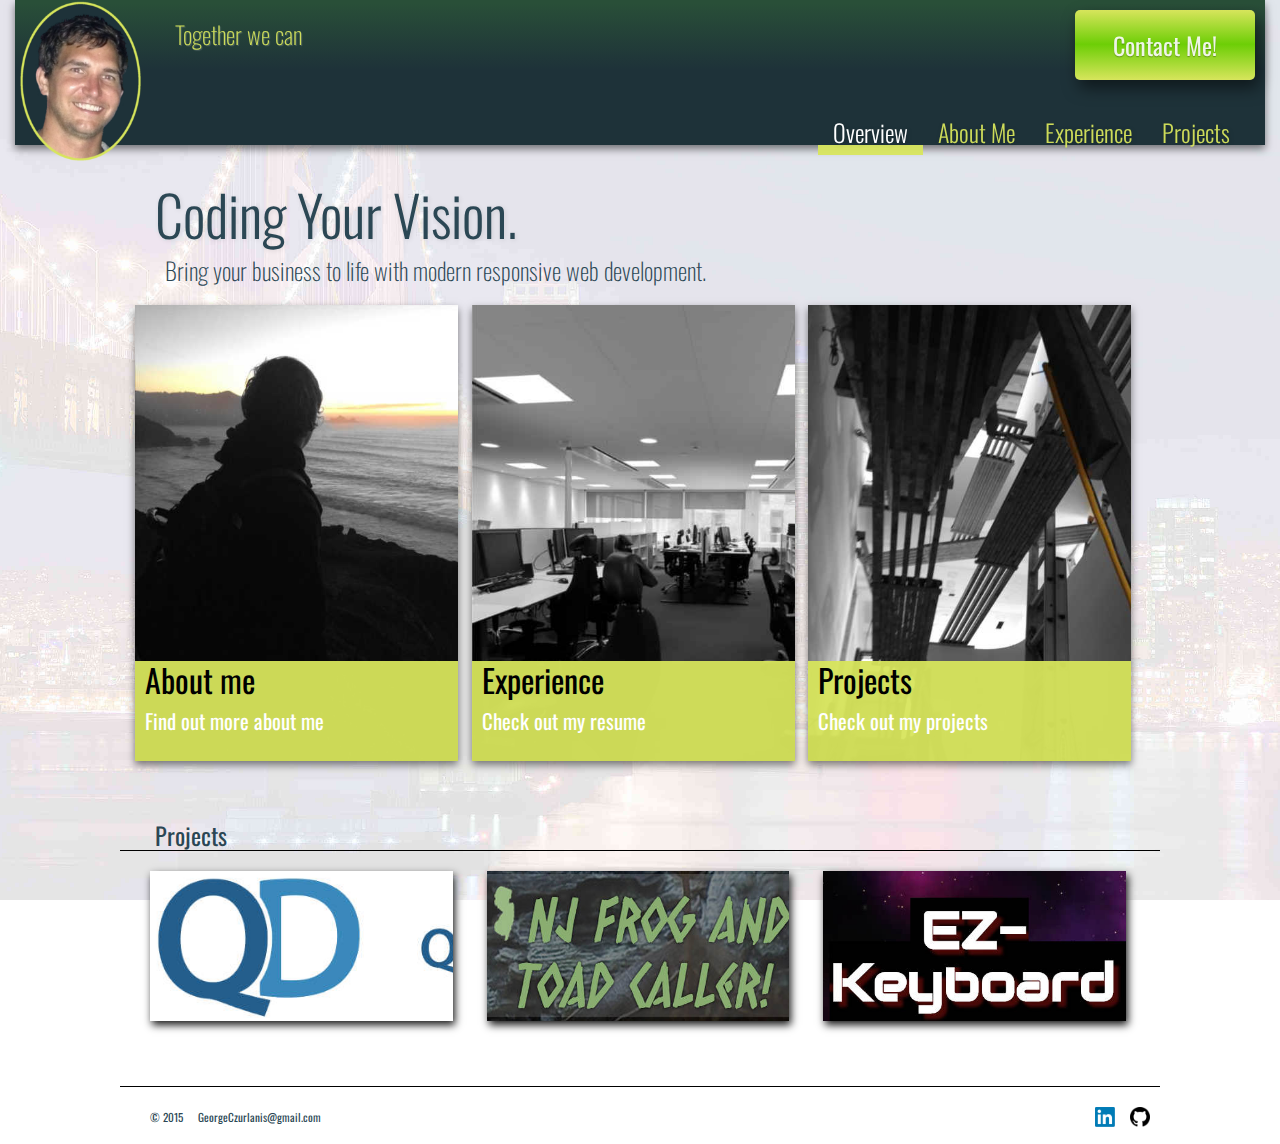
==== index.html @ fc5b63d5 "Added google analytics" ====
<!DOCTYPE html>
<html lang="en">
<head>
	<meta name="viewport" content="width=device-width, initial-scale=1">
	<title></title>
	<link href='http://fonts.googleapis.com/css?family=Oswald:400,300,700' rel='stylesheet' type='text/css'>
	<link rel="stylesheet" type="text/css" href="css/bootstrap.min.css">
	<link rel="stylesheet" type="text/css" href="css/bootstrap-theme.min.css">
	<link rel="stylesheet" type="text/css" href="css/style.css">
</head>

<body class="overviewPage">
<div class="mainWrapper">
	<div class="col-sm-12 navContain">
		<div class= "header">
			<div class="logo"></div>
			<a href="mailto:georgeczurlanis@gmail.com?Subject=Hey%20George%20tell%20me%20more%20about%20yourself">
				<button class="ContactBtnTop">Contact Me!</button>
			</a>
			<div class="navTitle"></div>

			<ul class="nav">
				<li><a href="index.html" class="overviewNav">Overview</a></li>
				<li><a href="about.html"class="aboutNav">About Me</a></li>
				<li><a href="experience.html"class="experienceNav">Experience</a></li>
				<li><a href="projects.html"class="projectsNav">Projects</a></li>

			</ul>
		</div>
	</div>




	<div class="container-fluid mainContent">
		<a href="mailto:georgeczurlanis@gmail.com?Subject=Hey%20George%20tell%20me%20more%20about%20yourself">
			<button class="ContactBtnTopMobil">Contact Me!</button>
		</a>
		<h1 class="title">Coding Your Vision.</h1>
		<h1 class="subTitle">Bring your business to life with modern responsive web development.</h1>
		<div class="row-fluid">
		  <div class="col-xs-12 col-sm-4 aboutBox">
		  	<a href="about.html">
		  		<div class="aboutMe">
		  			<h2>About me</h2>
		  			<h4 class="aboutHide">Who I am</h4>
		  			<p class="aboutHide">My name is George Czurlanis and I&#39m a Front-End web developer with a passion for the web and technology.</p>

		  			<h4 class="aboutHide">What I do</h4>
					<p class="aboutHide">I develop responsive, pixel perfect web pages using HTML5, CSS3, JavaScript, and many other web technologies.</p>

					<h4 class="aboutHide">What interests me</h4>
					<p class="aboutHide">My other passions are the outdoors, surfing, and playing music.		
					</p>
					<h5>Find out more about me</h5>
		  		</div>
		  	</a>
		  </div>

		  <div class="col-xs-12 col-sm-4 experienceBox">
		  	<a href="experience.html">
		  		<div class="experience">
		  			<h2>Experience</h2>
		  			<h4 class="experienceHide">Professional</h4>
		  			<p class="experienceHide">
						Since May of 2015 I have been developing responsive landing pages for OnSight Digital Solutions.  I have previously worked for Extra Perspective, where I created data driven plans of action to optimize the effectiveness of websites.   
						 </p>
						<h4 class="experienceHide">Volunteer</h4>
						<p class="experienceHide">
						Working with members of the NJ Conservation Foundation I designed and developed a responsive frog Identifying app to aid field biologists.  
						</p>
						<h5>Check out my resume</h5>
		  		</div>
		  	</a>
		  </div>

		  <div class="col-xs-12 col-sm-4 projectsBox">
		  	<a href="projects.html">
		  		<div class="projects">
		  			<h2>Projects</h2>
		  			<h4 class="projectsHide">OnSite Digital solutions</h4>
		  			<p class="projectsHide">Developed responsive landing pages for the Quickdraw reporting products.</p>
		  			<h4 class="projectsHide">Nj Frog Sounds</h4>
		  			<p class="projectsHide">Developed, Designed, and launched a frog calling/identifying web-app.</p>
		  			<h4 class="projectsHide">Ez-Keyboard</h4>
		  			<p class="projectsHide">Developed and designed a web app that allows non-musicians to jam with musicians.</p>
		  			<h5>Check out my projects</h5>
		  		</div>
		  	</a>
		  </div>
		</div>
	</div><!--End mainContent-->

	<h1 class="projectsTitle">Projects</h1>
	<div class="col-sm-12 divide"></div>


	<div class="container-fluid siteContent">
		<div class="row-fluid">
			<div class="col-xs-12 col-sm-4">
			  	<a href="http://www.onsightdigitalsolutions.com/quickdraw/" target="_blank">
			  		<div class="site one">
			  			<div class="infoBar">
			  				<h3>OnSite Digital solutions</h3>
							<p>Developed responsive landing pages for the Quickdraw reporting products.</p> 
							<ul>
								<li>- Css3</li>
								<li>- Html5</li>
							</ul>
							<ul>
								<li>- PhotoShop</li>
								<li>- Gimp</li>
							</ul>

			  			</div>
			  		</div>
			  	</a>
		  	</div>

		  	<div class="col-xs-12 col-sm-4">
			  	<a href="#" target="_blank" onclick="window.open('http://www.njfrogsounds.com/','name','width=400,height=600')">
			  		<div class="site two">
			  			<div class="infoBar">
			  				<h3>Nj Frog Sounds</h3>
			  				<p>Developed, Designed, and launched a frog calling/identifying web-app. </p>
			  				<ul>
			  					<li>- Css3</li>
			  					<li>- Html5</li>
			  					<li>- Jquery</li>
			  					<li>- Lodash</li>
			  				</ul>
			  				<ul>
			  					<li>- Javascript</li>
			  					<li>- BootStrap</li>
			  					<li>- Photoshop</li>
			  					<li>- Google Analytics</li>
			  				</ul>
			  				<ul>
			  					<li>- Gimp</li>
			  					<li>- Git</li>
			  				</ul>
			  			</div>
			  		</div>
			  	</a>
		  	</div>

		  	<div class="col-xs-12 col-sm-4">
			  	<a href="http://www.ez-keyboard.com/" target="_blank">
			  		<div class="site three">
			  			<div class="infoBar">
			  				<h3>Ez-Keyboard</h3>
			  				<p>Developed and designed a web app that allows non-musicians to jam with musicians. </p>
			  				<ul>
			  					<li>- Css3</li>
			  					<li>- Html5</li>
			  					<li>- Jquery</li>
			  				</ul>
			  				<ul>
			  					<li>- Javascript</li>
			  					<li>- BootStrap</li>
			  					<li>- Gimp</li>
			  				</ul>
			  				<ul>
			  					<li>- Git</li>	
			  				</ul>
			  			</div>
			  		</div>
			  	</a>
		  	</div>
		</div><!--END row-fluid-->
	</div> <!--END container-fluid siteContent-->

	<div class="col-sm-12 divide"></div>



	<footer>
		<a href="https://github.com/georgecode?tab=repositories" target="_blank">
			<div class="gitHub"></div>
		</a>

		<a href="https://www.linkedin.com/pub/george-czurlanis/50/9a8/390" target="_blank">
			<div class="linkedIn"></div>
		</a>

		<div class="myMail">&copy; 2015 &nbsp; &nbsp; </div>

	</footer>

</div> <!--End mainWrapper-->

<script type="text/javascript" src="js/jquery.min.js"></script>
<script type="text/javascript" src="js/bootstrap.min.js"></script>
<script type="text/javascript" src="js/modernizr.js"></script>
<script type="text/javascript" src="js/typed.js"></script>
<script type="text/javascript" src="js/script2.js"></script>

<script>
  (function(i,s,o,g,r,a,m){i['GoogleAnalyticsObject']=r;i[r]=i[r]||function(){
  (i[r].q=i[r].q||[]).push(arguments)},i[r].l=1*new Date();a=s.createElement(o),
  m=s.getElementsByTagName(o)[0];a.async=1;a.src=g;m.parentNode.insertBefore(a,m)
  })(window,document,'script','//www.google-analytics.com/analytics.js','ga');

  ga('create', 'UA-68448429-1', 'auto');
  ga('send', 'pageview');

</script>

</body>
</html>
---- css/style.css ----
/**
 * Eric Meyer's Reset CSS v2.0 (http://meyerweb.com/eric/tools/css/reset/)
 * http://cssreset.com
 */
html, body, div, span, applet, object, iframe,
h1, h2, h3, h4, h5, h6, p, blockquote, pre,
a, abbr, acronym, address, big, cite, code,
del, dfn, em, img, ins, kbd, q, s, samp,
small, strike, strong, sub, sup, tt, var,
b, u, i, center,
dl, dt, dd, ol, ul, li,
fieldset, form, label, legend,
table, caption, tbody, tfoot, thead, tr, th, td,
article, aside, canvas, details, embed,
figure, figcaption, footer, header, hgroup,
menu, nav, output, ruby, section, summary,
time, mark, audio, video {
	margin: 0;
	padding: 0;
	border: 0;
	font-size: 100%;
	font: inherit;
	vertical-align: baseline;
}
/* HTML5 display-role reset for older browsers */
article, aside, details, figcaption, figure,
footer, header, hgroup, menu, nav, section {
	display: block;
}
body {
	line-height: 1;
}
ol, ul {
	list-style: none;
}
blockquote, q {
	quotes: none;
}
blockquote:before, blockquote:after,
q:before, q:after {
	content: '';
	content: none;
}
table {
	border-collapse: collapse;
	border-spacing: 0;
}

/*---------------End Reset--------------*/





body{
	background: url(../images/bg-SF-city4.jpg) center center fixed;
	background-size: cover;
	color: #2b4754;
	font-family: 'Oswald', sans-serif;
	line-height: 1.2;
}

p{
	font-weight: 200;
}

a{
	color: #2b4754;
}

a:hover{
	color: white;
}
/*-----This get's rid of typed.js cursor-----*/
.typed-cursor{
	display:none;
}
/*-----This get's rid of typed.js cursor-----*/

.nav{
	font-weight: 300;
}

h2{
	font-size: 2em;
	margin-bottom: 10px;
}

.ContactBtnTop, .ContactBtnTopMobil{
	color:rgba(255,255,255,0.90);
	text-shadow: 0px 1px 1px rgba(0,0,0,0.30);	
	border: 0;
	border-radius: 5px;
	box-shadow: 4px 8px 16px rgba(0,0,0,0.50);
	/* Permalink - use to edit and share this gradient: http://colorzilla.com/gradient-editor/#d7e55c+0,6dce06+49,d7e55c+100,7db9e8+100 */
	background: #d7e55c; /* Old browsers */
	background: -moz-linear-gradient(top,  #d7e55c 0%, #6dce06 49%, #d7e55c 100%, #7db9e8 100%); /* FF3.6+ */
	background: -webkit-gradient(linear, left top, left bottom, color-stop(0%,#d7e55c), color-stop(49%,#6dce06), color-stop(100%,#d7e55c), color-stop(100%,#7db9e8)); /* Chrome,Safari4+ */
	background: -webkit-linear-gradient(top,  #d7e55c 0%,#6dce06 49%,#d7e55c 100%,#7db9e8 100%); /* Chrome10+,Safari5.1+ */
	background: -o-linear-gradient(top,  #d7e55c 0%,#6dce06 49%,#d7e55c 100%,#7db9e8 100%); /* Opera 11.10+ */
	background: -ms-linear-gradient(top,  #d7e55c 0%,#6dce06 49%,#d7e55c 100%,#7db9e8 100%); /* IE10+ */
	background: linear-gradient(to bottom,  #d7e55c 0%,#6dce06 49%,#d7e55c 100%,#7db9e8 100%); /* W3C */
	filter: progid:DXImageTransform.Microsoft.gradient( startColorstr='#d7e55c', endColorstr='#7db9e8',GradientType=0 ); /* IE6-9 */
}

.ContactBtnTopMobil{
	width:100%;
	height:90px;
	font-size: 1.8em;
	margin-bottom: 25px;
	margin-top: -15px;
}

.ContactBtnTop{
	font-size: 1.5em;
	display:none;
	width:40%;
	height:70px;
}

.mainWrapper{
	max-width: 1040px;
	margin-right: auto;
	margin-left: auto;
}

.header{
	margin-right: -13px;
    margin-left: -13px;
	position: relative;
	box-shadow: 0px 4px 8px rgba(0,0,0,0.50);
	margin-bottom: 0px;
	/*height: 120px; For smaller header*/
	height: 145px; 
	/* Permalink - use to edit and share this gradient: http://colorzilla.com/gradient-editor/#294f38+2,1e3239+48 */
	background: #294f38; /* Old browsers */
	background: -moz-linear-gradient(top,  #294f38 2%, #1e3239 48%); /* FF3.6+ */
	background: -webkit-gradient(linear, left top, left bottom, color-stop(2%,#294f38), color-stop(48%,#1e3239)); /* Chrome,Safari4+ */
	background: -webkit-linear-gradient(top,  #294f38 2%,#1e3239 48%); /* Chrome10+,Safari5.1+ */
	background: -o-linear-gradient(top,  #294f38 2%,#1e3239 48%); /* Opera 11.10+ */
	background: -ms-linear-gradient(top,  #294f38 2%,#1e3239 48%); /* IE10+ */
	background: linear-gradient(to bottom,  #294f38 2%,#1e3239 48%); /* W3C */
	filter: progid:DXImageTransform.Microsoft.gradient( startColorstr='#294f38', endColorstr='#1e3239',GradientType=0 ); /* IE6-9 */

}

.logo{
	background: url(../images/melogoFinal4.png);
	background-size: cover;
	/*height: 130px;For smaller header*/
	/*width:98px;For smaller header*/
	height: 160px;
	width:121px;
	margin-top:1px;
	margin-left: 5px;
	position: absolute;
}

.navTitle{
	color:rgba(215,229,92,0.95);
	display:none;
	max-width: 300px;
	font-size: 1.5em;
	text-shadow: 1px 1px 1px rgba(255,255,255,0.2);
	font-weight: 200;
	position: relative;
	margin-left: 160px;
	padding-top: 20px;
}

.nav > li > a {
	padding-top: 5px;
}

.nav > li > a:hover{
	/*background-color: rgba(249,226,0,0.6);*/
	background-color: rgba(255,255,255,0.1);
	border-radius: 2px;
}

.nav{
	font-size: 1em;
	float:right;
	position:absolute;
	right: 5px;
	margin-top: 10px;
}

.overviewNav, .aboutNav, .experienceNav, .projectsNav{
	color:rgba(215,229,92,0.95);
	display: inline;
	position: absolute;
	font-size: 0.9em ;
	text-shadow: 1px 1px 5px rgba(0,0,0,0.2);
	line-height: 1;	
}

.aboutPage .aboutNav, 
.overviewPage .overviewNav, 
.experiencePage .experienceNav, 
.projectsPage .projectsNav  {
	font-size: 1em;
	color:white;
	border: solid rgba(215,229,92,0.95) 1px;
}

.aboutPage .content p,
.projectsPage .content p{
	font-family: 'Oswald', sans-serif;
	padding-bottom: 10px;
}

.aboutPage .content h3,
.projectsPage .content h3{
	text-shadow: 1px 1px 5px rgba(0,0,0,0.1);
	font-weight: 300;
	font-size: 2em;
}


.mainContent .col-xs-12{
	height:100px;
	box-shadow: 0px 4px 8px rgba(0,0,0,0.50);	
}

.mainContent{
	margin-bottom: 50px;
	padding-top: 40px;
}

.divide{
	height: 1px;
	width: 100%;
	background-color: black;
	margin-bottom: 20px;
}

.gitHub{
	background: url(../images/GitHub.png);
	background-size: cover;
	width:40px;
	height: 40px;
}
/*-------FOOTER START-------*/
footer{
	margin-top: -10px;
	margin-bottom: 15px;
}

footer .gitHub{
	margin-left: 15px;
	width: 20px;
	height:20px;
	float:right;
	margin-right: 10px;
}

.linkedIn{
	background: url(../images/linkedinLogo.png);
	background-size: cover;
	width:20px;
	height: 20px;
	float: right;
}

.myMail{
	float: left;
	margin-left: 30px;
	margin-bottom: 20px;
	font-size: 0.7em;
	margin-top: 4px;
}
/*-------FOOTER END-------*/


/*-- Overview Page--*/

.overviewPage h3{
	font-size: 1.2em;
	text-decoration: underline;
}

.infoBar h3{
	padding-bottom: 5px;
	padding-left:5px;
	padding-top: 5px;
	font-weight: 600;
}

a .site .infoBar p{
	display: none;
	color: #2b4754;
	padding-bottom: 8px;
	padding-left: 10px;
}

a .site .infoBar li{
	display:none;
	color:#2b4754;
	font-size: 0.8em;
}

.infoBar ul{
	margin-right: 10px;
}

.infoBar:first-child ul{
	margin-left: 15px;
	margin-right: 15px;
}

.two .infoBar:last-child ul{
	margin-right:0px;
}

.one{
	background: url(../images/quickDrawWide.jpg);
	background-size: cover;
}

.two{
	background: url(../images/NJFrogWide.jpg);
	background-size: cover;
}

.three{
	background: url(../images/EzKeysLogoWide.jpg) center;
	background-size: cover;
}

.infoBar{
	display: block;
	position: absolute;
	background-color: rgba(215, 229, 92, 0.95);
	height:50px;
	width: 100%;
	bottom:0px;
}

.projectsTitle{
	margin-left: 35px;
	font-size: 1.5em;	
}

.aboutBox a:hover, .experienceBox a:hover, .projectsBox a:hover{
	color: #2b4754;;
	text-decoration: none;
}
/*--------Slide up stuff----------------------*/


p.aboutHide, p.experienceHide, p.projectsHide{ 
	font-size: 1em;
	margin-bottom:15px;
}

.aboutBox h5, .experienceBox h5, .projectsBox h5{
	font-size: 1.3em;
	color:white;
}
.aboutBox h5:hover, .experienceBox h5:hover, .projectsBox h5:hover{
	color:white;
	text-decoration: underline;

}

.title{
	padding-left: 10px;
	font-size: 9.0vw;
	text-shadow: 1px 1px 5px rgba(0,0,0,0.1);
	font-weight: 300;
	padding-bottom: 10px;
}

.subTitle{
	margin-top: -1px;
	padding-bottom: 20px;
	padding-left: 20px;
	font-weight: 300;
}

.aboutBox, .experienceBox, .projectsBox{
	margin-bottom: 10px;
	margin-bottom: 10px;
	background-color: rgba(215,229,92,0.95);
}

.experienceHide, .aboutHide, .projectsHide{
	display:none;
}

.siteContent{
	margin-bottom: 50px;
}

.site{
	position: relative;
	background-color: black;
	height: 150px;
	box-shadow: 2px 4px 8px rgba(0,0,0,0.90);
}

.one, .two, .three{
	margin-bottom: 15px;
}
/*-- END Overview Page--*/


/*--about page content--*/
.content{
	background-color: rgba(255,255,255,0.7);
	margin-bottom: 12px;
	box-shadow: 0px 4px 8px rgba(0,0,0,0.30);
	padding:15px;
	min-height: 200px;
}

.content h3{
	font-size: 1.5em;
	margin-bottom: 15px;
	font-weight: 500;
	text-shadow: 0px 1px 1px rgba(0,0,0,0.30);
}

.aboutPic{
	height:100px;
	width:100px;
	box-shadow: 0px 4px 8px rgba(0,0,0,0.50);
	display:block;
	float: right;
	margin:10px;
}

.ComputerOutsidePic{
	background: url(../images/outsideComp2.JPG);
	background-size: cover;
}

.surfingPic{
	background: url(../images/surfing3.jpg);
	background-size: cover;
}

.AsGamePic{
	background: url(../images/AsGame.jpg);
	background-size: cover;
}
/*--End about page content--*/

/*-- Experience Page--*/

.resumeTitle{
	text-align: center;
}

.experiencePage .mainContent h2{
	margin-bottom: 0px;
	font-size: 1.2em;
	margin-top: 50px;
}

.details{
	margin-bottom: 50px;
	list-style-type: disc;
	padding-left: 20px;
	font-weight: 300;
}

.details li{
	margin-top: 10px;
}
/*-- End Experience Page --*/


/*--Projects page content--*/
.projectsPage h3:hover{
	color:#2b4754;
	text-decoration: underline;
}

.TechCol{
	display:block;
	margin-bottom: 70px;
}

.projectsPage h4 {
	font-size: 1.5em;
	font-weight: 300;
	margin-bottom: 10px;
	margin-top: 3px;
}

.projectsPage .mainContent ul{
	font-size: 1em;
	font-weight: 300;
	float:left;
	margin-right: 15px;
	margin-left: 15px;
	margin: bottom:20px;
}

.quickDraw, .frogpic{
	display:block;
	float: right;
	margin-left: 10px;
}

.quickDraw{
	background: url(../images/QD_logo.png);
	background-size: cover;
	width: 70px;
	height:70px;
	border-radius: 10px;
	box-shadow: 0px 4px 8px rgba(0,0,0,0.90);
	margin-bottom: 15px;
}

.frogpic{
	background: url(../images/NJFrogProject.jpg);
	background-size: cover;
	width:70px;
	height:56px;
	border-radius: 10px;
	box-shadow: 4px 8px 16px rgba(0,0,0,0.90);
	margin-bottom: 15px;
}

.TechCol ul.TechUsedFix{
	margin-left: -10px;
	margin-right: -20px;
}

.ezKeysMacBook{
	background: url(../images/EzKeysmacbookSmall.png);
	background-size: cover;
	width:300px;
	height:174px;
	margin:auto;
	display:none;
	margin-top: 10	0px;
}

.gitHub.gitEz{
	margin-top: 10px;
}

.gitHub.gitFrog{
	margin-top: 100px;
}
/*--End Projects page content--*/



@media screen and (min-width: 370px) {
	/*--overviewPage @370--*/
	.title{
		padding-left: 20px;
		font-size: 9.5vw;
		font-weight: 300;
	}

	.subTitle{
		font-size:4.5vw;
		padding-left: 30px;
		font-weight: 200;
	}
	/*--overviewPage @370 END--*/

	/*--aboutPage @370--*/
	.aboutPic{
		height:150px;
		width:150px;
	}
	/*--aboutPage @370 END--*/

	/*--projectsPage @370--*/
	.frogpic{
		width:90px;
		height:72px;
	}

	.reviewPic{
		background: url(../images/OnSiteReview1.jpg);
		background-size: cover;
		width: 300px;
		height:123px;
		box-shadow: 0px 4px 8px rgba(0,0,0,0.30);
	}

	.ezKeysMacBook{
		display:block;
	}

	.TechCol ul.TechUsedFix{
		margin-left: 15px;
		margin-right: 0px;
	}
	/*--projectsPage @370 END--*/

	/*--experience Page @370 --*/
	.jobInfo li:nth-child(n+2){
	float:left;
	clear: left;
	}

	.jobInfo li:nth-child(n+3){
	float:right;
	clear:right;
	}

	.jobInfo li:nth-child(3){
	margin-top: -18px;
	}

	.details{
	margin-top: 30px;
	}
	/*--experience Page @370 END--*/
}/*--@media 370px END--*/




@media screen and (min-width: 440px){
	/*--projectsPage @440--*/
	.reviewPic{
		width: 350px;
		height:143px;
		margin-left: 10px;
	}
	/*--projectsPage @440 END--*/
}/*--@media 440px END--*/




@media screen and (min-width: 484px) {
	/*--All pages @484--*/
	.ContactBtnTopMobil{
		display:none;
	}

	.ContactBtnTop{
		display:block;
		float:right;
		margin-top: 30px;
		margin-right: 30%;
	}
	/*--All pages @484 END--*/


	/*--overviewPage @484--*/
	.title{	
	font-size: 3.5em;
	}
	
	.subTitle{
		font-size:1.5em;
	}
	/*--overviewPage @484 END--*/


	/*--projectsPage @484--*/
	.frogpic{
		background: url(../images/iphoneFrogsmall2.png);
		background-size: cover;
		width: 166px;
		height:350px;
		border-radius: none;
		box-shadow: none;
		margin-bottom: none;
	}

	.ezKeysMacBook{
		width:400px;
		height:232px;
	}

	.projectsPage .content{
		min-height: 350px;
	}
	/*--projectsPage @484 END--*/

}/*--@media 484px END--*/




@media screen and (min-width: 530px) {
	/*--projectsPage @530--*/
	.reviewPic{
		width: 440px;
		height:180px;
	}
	/*--projectsPage @530 END--*/
}/*--@media 530px END--*/




@media screen and (min-width: 550px){
	/*--overviewPage @550--*/
	a .site .infoBar p{
		display:block;
	}
	.infoBar{
		height:60px;
	}
	/*--overviewPage @550 END--*/


	/*--experience Page @550 --*/
	.collegeInfo li:nth-child(n+2){
	float:left;
	clear: left;
	}

	.collegeInfo li:nth-child(n+3){
	float:right;
	clear:right;
	}

	.collegeInfo li:nth-child(3){
	margin-top: -18px;
	}
	/*--experience Page @550 END--*/
}/*--@media 550px END--*/




@media screen and (min-width: 688px) {

	/*--All pages @688--*/
	.header{
		margin-right: 0px;
    	margin-left: 0px;
	}
	
	.ContactBtnTop{
		width: 180px;
		margin-top: 10px;
		margin-right:10px;
		display:block;
	}

	.ContactBtnTop:hover{
		border: 2px solid #294f38
	}

	.navTitle{
		display:block;
		z-index: 799;
	}

	.nav{
		float:right;
		position:absolute;
		bottom: -10px;
		right: 20px;
	}

	.nav > li {
    	float: left;
	}

	.nav > li > a {
		padding-top: 20px;
	}

	.aboutPage .aboutNav, 
	.overviewPage .overviewNav, 
	.experiencePage .experienceNav, 
	.projectsPage .projectsNav  {
		font-size: 1.5em;	
		border:none;
		border-bottom: solid rgba(215,229,92,0.95) 10px;
	}

	.overviewNav, .aboutNav, .experienceNav, .projectsNav{
		font-size: 1.5em ;
		line-height: .2;
	}
	/*--All pages @688 END--*/


	/*--projectsPage @688--*/
	.quickDraw{
		background: url(../images/quickDraw2.png);
		background-size: cover;
		width: 166px;
		height:320px;
		border-radius: none;
		box-shadow: none;
		margin-bottom: none;
	}

	.ezKeysMacBook{
		width:601px;
		height:349px;
	}
	/*--projectsPage @688 END--*/

}/*--@media 688px END--*/




/*----------------------------------*/
/*---------START FULL SCREEN--------*/
@media screen and (min-width: 768px) {
	/*--All pages @768--*/
	.navContain{
		position:fixed;
		z-index:700;
		left:0;
	}

	.mainContent{
		padding-top: 180px;
	}

	.header{
		position: relative;
		height: 145px;
	}

	.logo{
		height: 160px;
		width:121px;
	}

	.nav li{
		float: left;
	}
	/*--All pages @768 END--*/

	/*--overviewPage @768--*/
	.overviewPage ul{
		float:left;
	}

	.col-xs-12.aboutBox{
    	background: url(../images/mePacifica.jpg);
    	background-size: cover;
    }

    .col-xs-12.experienceBox{
    	background: url(../images/officespaceSm2.jpg);
    	background-size:cover;
    }

    .col-xs-12.projectsBox{
    	background: url(../images/scafold3.jpg);
    	background-size: cover;	
    }

    .col-xs-12.aboutBox,.col-xs-12.experienceBox,.col-xs-12.projectsBox {
        height:456px;
        width:32%;	
    	margin-right: 1.33333%;
    	box-shadow: 0px 4px 8px rgba(0,0,0,0.50);  
    }

    .experience, .aboutMe, .projects {
    	color:black;
    	position: absolute;
    	margin-bottom: 0px;
    	background-color: rgba(215,229,92,0.95);
    	margin-left: -15px;
    	width: 100%;
    	height: 100px;
    	bottom: 0px;
    	padding-left: 10px;
    }
    
    .site{
    	  margin-right: 1.33333%
    }

    .two{
		background: url(../images/NJFrogLogoFullScreen.jpg);
		background-size: cover;
	}

	.three{
		background: url(../images/EzKeysFullScreen.jpg);
		background-size: cover;
	}

	.infoBar{
		display:block;
		background-color: rgba(215, 229, 92, 0.95);
		width:100%;
		height:100%;
	}

	.infoBar{
		display:none;
	}

	a .site .infoBar li{
		display:block;
	}
	/*--overviewPage @768 END--*/

}/*--@media 768px END--*/
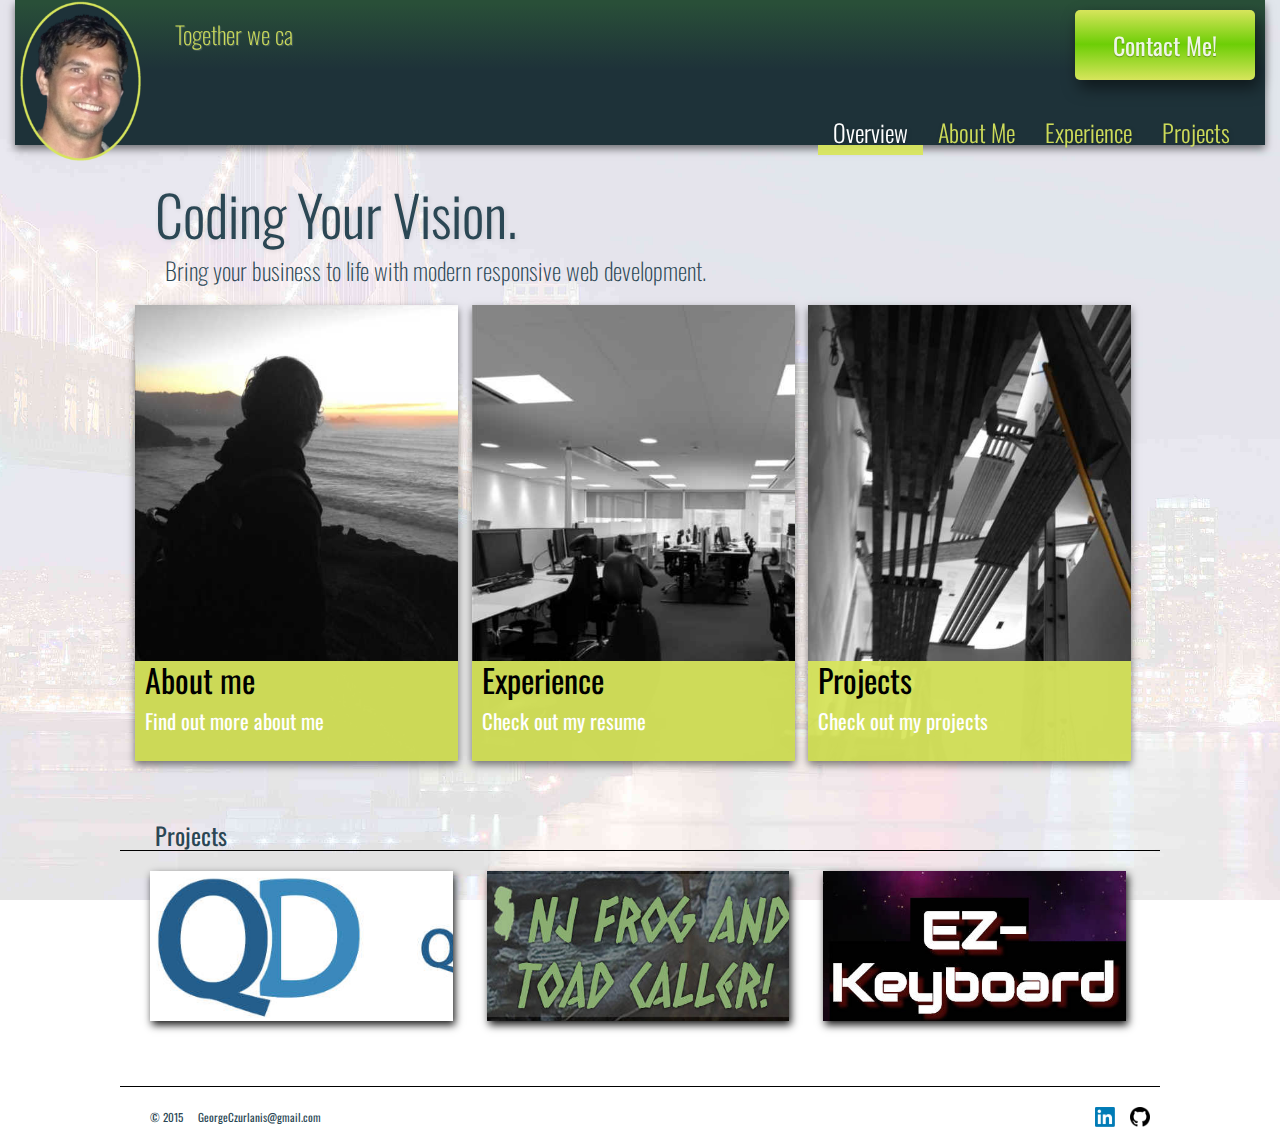
==== commit f0f46265: "fixed spelling and gram errors, added edits to experience page, added ASCII call to action in HTML" ====
--- a/index.html
+++ b/index.html
@@ -3,6 +3,29 @@
 <head>
 	<meta name="viewport" content="width=device-width, initial-scale=1">
 	<title></title>
+	
+	<!--
+	##       #### ##    ## ########    ##      ## ##     ##    ###    ######## 
+	##        ##  ##   ##  ##          ##  ##  ## ##     ##   ## ##      ##    
+	##        ##  ##  ##   ##          ##  ##  ## ##     ##  ##   ##     ##    
+	##        ##  #####    ######      ##  ##  ## ######### ##     ##    ##    
+	##        ##  ##  ##   ##          ##  ##  ## ##     ## #########    ##    
+	##        ##  ##   ##  ##          ##  ##  ## ##     ## ##     ##    ##    
+	######## #### ##    ## ########     ###  ###  ##     ## ##     ##    ##
+
+	##    ##  #######  ##     ##     ######  ######## ########  #######   #######  
+	 ##  ##  ##     ## ##     ##    ##    ## ##       ##       ##     ## ##     ## 
+	  ####   ##     ## ##     ##    ##       ##       ##             ##        ##  
+	   ##    ##     ## ##     ##     ######  ######   ######       ###       ###   
+	   ##    ##     ## ##     ##          ## ##       ##          ##        ##     
+	   ##    ##     ## ##     ##    ##    ## ##       ##                           
+	   ##     #######   #######      ######  ######## ########    ##        ##  
+
+
+	Shoot me an email, GeorgeCzurlanis@gmail.com
+
+	-->
+
 	<link href='http://fonts.googleapis.com/css?family=Oswald:400,300,700' rel='stylesheet' type='text/css'>
 	<link rel="stylesheet" type="text/css" href="css/bootstrap.min.css">
 	<link rel="stylesheet" type="text/css" href="css/bootstrap-theme.min.css">
@@ -44,7 +67,7 @@
 		  		<div class="aboutMe">
 		  			<h2>About me</h2>
 		  			<h4 class="aboutHide">Who I am</h4>
-		  			<p class="aboutHide">My name is George Czurlanis and I&#39m a Front-End web developer with a passion for the web and technology.</p>
+		  			<p class="aboutHide">My name is George Czurlanis, and I&#39m a front-end web developer with a passion for the web and technology.</p>
 
 		  			<h4 class="aboutHide">What I do</h4>
 					<p class="aboutHide">I develop responsive, pixel perfect web pages using HTML5, CSS3, JavaScript, and many other web technologies.</p>
@@ -81,7 +104,7 @@
 		  			<h4 class="projectsHide">OnSite Digital solutions</h4>
 		  			<p class="projectsHide">Developed responsive landing pages for the Quickdraw reporting products.</p>
 		  			<h4 class="projectsHide">Nj Frog Sounds</h4>
-		  			<p class="projectsHide">Developed, Designed, and launched a frog calling/identifying web-app.</p>
+		  			<p class="projectsHide">Developed, designed, and launched a frog calling/identifying web-app.</p>
 		  			<h4 class="projectsHide">Ez-Keyboard</h4>
 		  			<p class="projectsHide">Developed and designed a web app that allows non-musicians to jam with musicians.</p>
 		  			<h5>Check out my projects</h5>
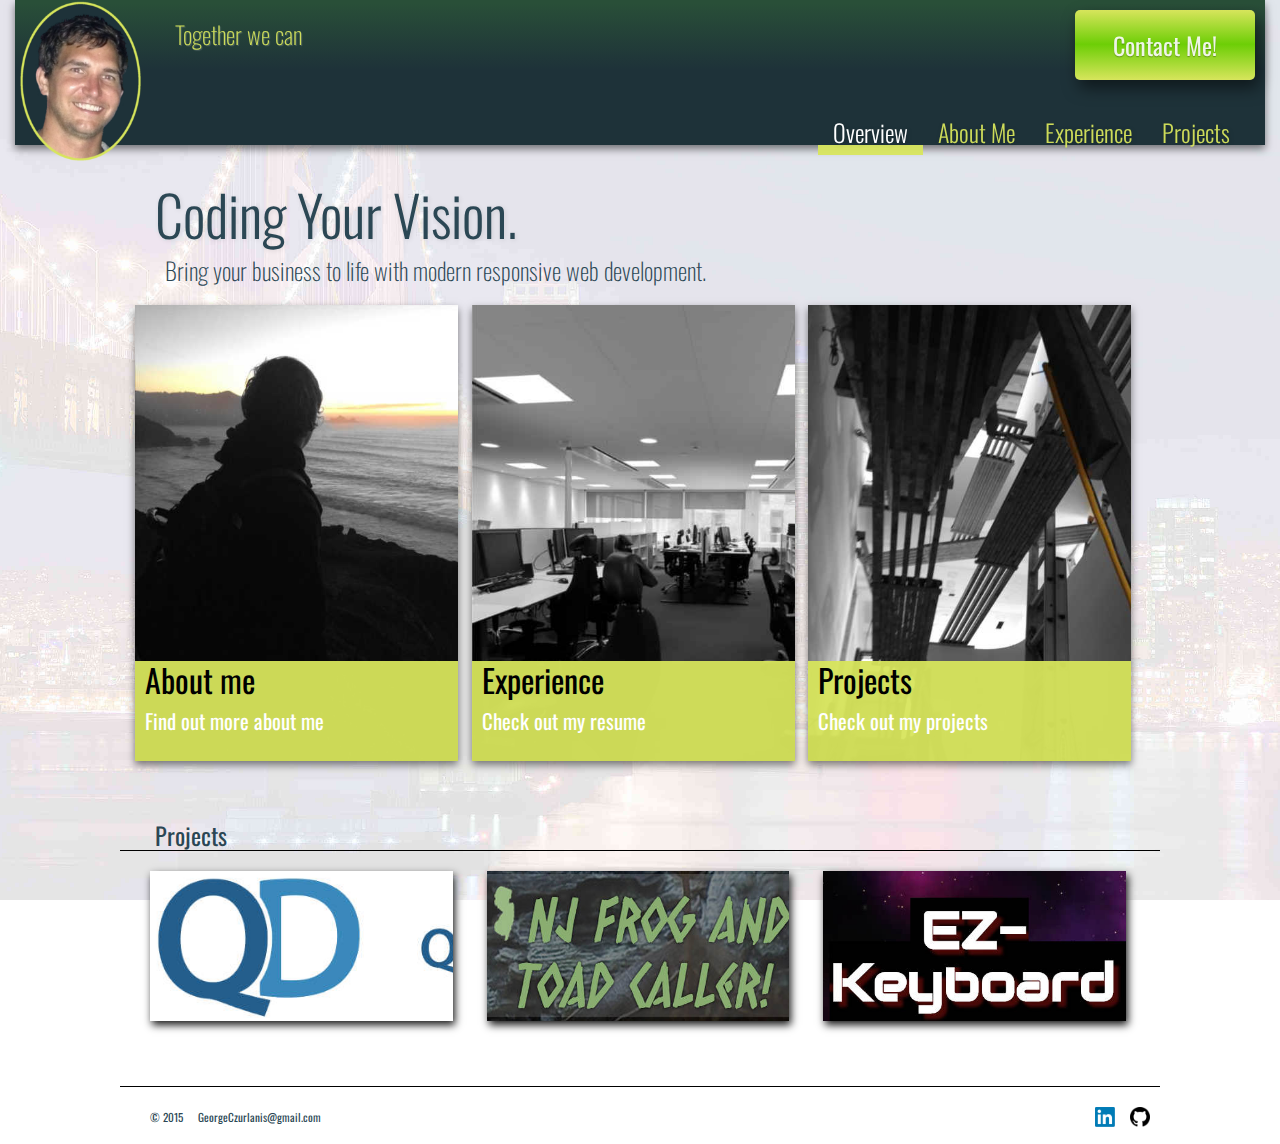
==== commit a598e44b: "added links to download icons added favicon" ====
--- a/index.html
+++ b/index.html
@@ -2,8 +2,8 @@
 <html lang="en">
 <head>
 	<meta name="viewport" content="width=device-width, initial-scale=1">
-	<title></title>
-	
+	<title>George Czurlanis</title>
+
 	<!--
 	##       #### ##    ## ########    ##      ## ##     ##    ###    ######## 
 	##        ##  ##   ##  ##          ##  ##  ## ##     ##   ## ##      ##    
@@ -25,7 +25,7 @@
 	Shoot me an email, GeorgeCzurlanis@gmail.com
 
 	-->
-
+	<link rel="icon" type="image/png" href="images/favcon.png">
 	<link href='http://fonts.googleapis.com/css?family=Oswald:400,300,700' rel='stylesheet' type='text/css'>
 	<link rel="stylesheet" type="text/css" href="css/bootstrap.min.css">
 	<link rel="stylesheet" type="text/css" href="css/bootstrap-theme.min.css">
--- a/css/style.css
+++ b/css/style.css
@@ -453,6 +453,29 @@
 	text-align: center;
 }
 
+.word{
+	background: url(../images/MSword.png);
+	background-size: cover;
+	margin-left:10px; 
+
+}
+
+.pdf{
+	background: url(../images/pdf.png);
+	background-size: cover;
+
+	
+
+}
+
+.download{
+	width:50px;
+	height:50px;
+	float:right;
+	margin-top: 19px;
+	
+}
+
 .experiencePage .mainContent h2{
 	margin-bottom: 0px;
 	font-size: 1.2em;
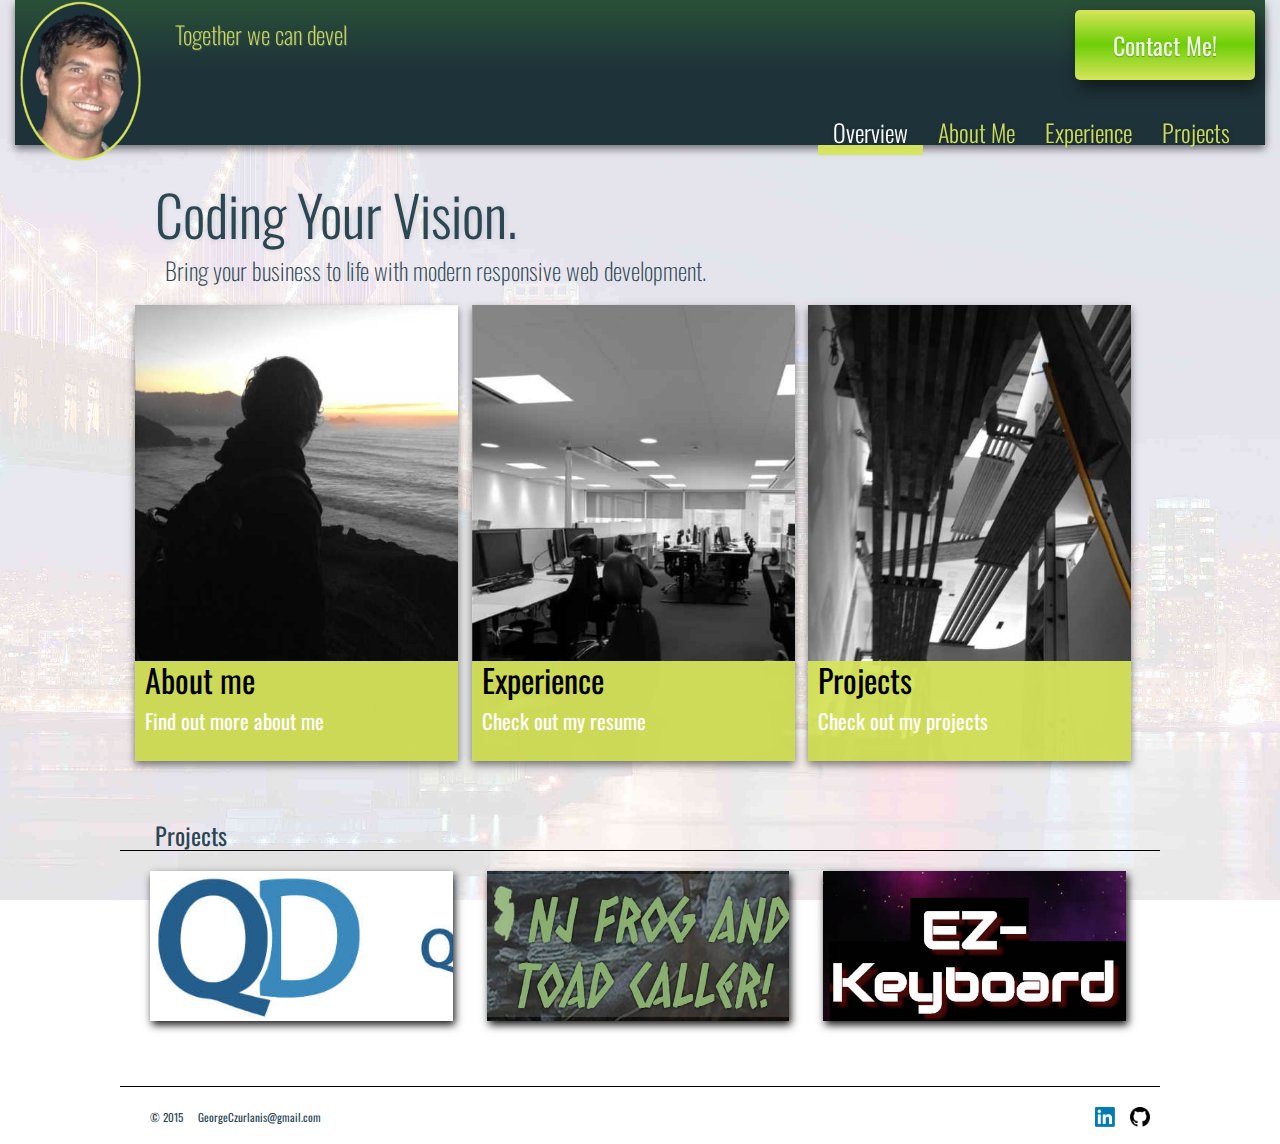
==== commit 5e4abac9: "fixed links to frog app" ====
--- a/index.html
+++ b/index.html
@@ -141,7 +141,7 @@
 		  	</div>
 
 		  	<div class="col-xs-12 col-sm-4">
-			  	<a href="#" target="_blank" onclick="window.open('http://www.njfrogsounds.com/','name','width=400,height=600')">
+			  	<a target="_blank" onclick="window.open('http://www.njfrogsounds.com/','name','width=400,height=600')">
 			  		<div class="site two">
 			  			<div class="infoBar">
 			  				<h3>Nj Frog Sounds</h3>
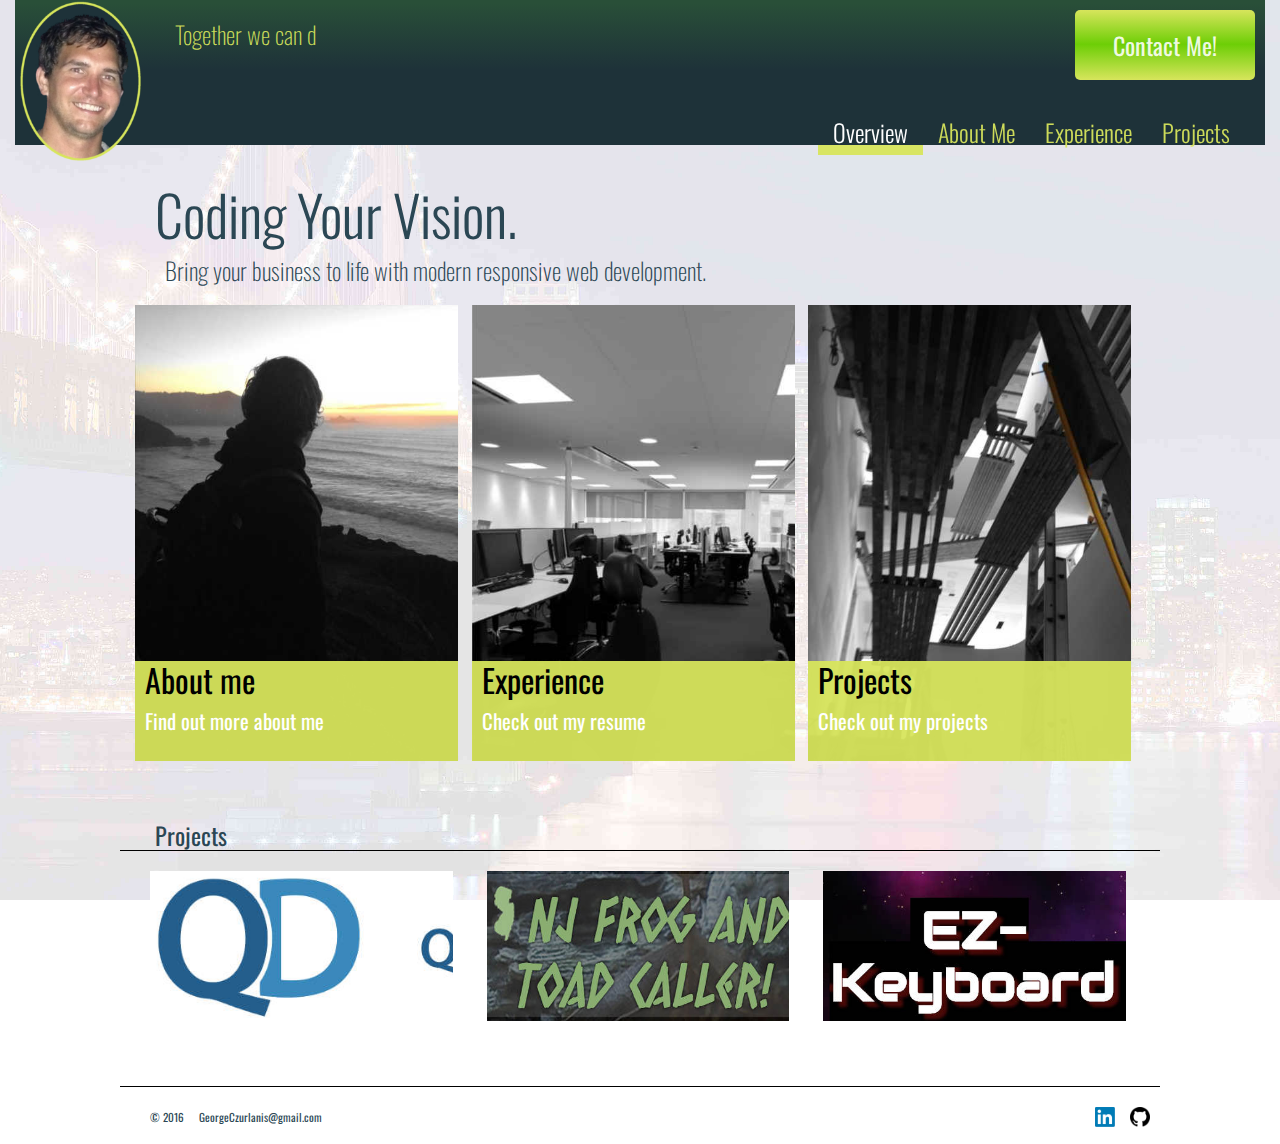
==== commit 941d1ec7: "Flaten out index.html page design remove shadows (all large screen) fix linkedIn link" ====
--- a/index.html
+++ b/index.html
@@ -5,21 +5,21 @@
 	<title>George Czurlanis</title>
 
 	<!--
-	##       #### ##    ## ########    ##      ## ##     ##    ###    ######## 
-	##        ##  ##   ##  ##          ##  ##  ## ##     ##   ## ##      ##    
-	##        ##  ##  ##   ##          ##  ##  ## ##     ##  ##   ##     ##    
-	##        ##  #####    ######      ##  ##  ## ######### ##     ##    ##    
-	##        ##  ##  ##   ##          ##  ##  ## ##     ## #########    ##    
-	##        ##  ##   ##  ##          ##  ##  ## ##     ## ##     ##    ##    
+	##       #### ##    ## ########    ##      ## ##     ##    ###    ########
+	##        ##  ##   ##  ##          ##  ##  ## ##     ##   ## ##      ##
+	##        ##  ##  ##   ##          ##  ##  ## ##     ##  ##   ##     ##
+	##        ##  #####    ######      ##  ##  ## ######### ##     ##    ##
+	##        ##  ##  ##   ##          ##  ##  ## ##     ## #########    ##
+	##        ##  ##   ##  ##          ##  ##  ## ##     ## ##     ##    ##
 	######## #### ##    ## ########     ###  ###  ##     ## ##     ##    ##
 
-	##    ##  #######  ##     ##     ######  ######## ########  #######   #######  
-	 ##  ##  ##     ## ##     ##    ##    ## ##       ##       ##     ## ##     ## 
-	  ####   ##     ## ##     ##    ##       ##       ##             ##        ##  
-	   ##    ##     ## ##     ##     ######  ######   ######       ###       ###   
-	   ##    ##     ## ##     ##          ## ##       ##          ##        ##     
-	   ##    ##     ## ##     ##    ##    ## ##       ##                           
-	   ##     #######   #######      ######  ######## ########    ##        ##  
+	##    ##  #######  ##     ##     ######  ######## ########  #######   #######
+	 ##  ##  ##     ## ##     ##    ##    ## ##       ##       ##     ## ##     ##
+	  ####   ##     ## ##     ##    ##       ##       ##             ##        ##
+	   ##    ##     ## ##     ##     ######  ######   ######       ###       ###
+	   ##    ##     ## ##     ##          ## ##       ##          ##        ##
+	   ##    ##     ## ##     ##    ##    ## ##       ##
+	   ##     #######   #######      ######  ######## ########    ##        ##
 
 
 	Shoot me an email, GeorgeCzurlanis@gmail.com
@@ -73,7 +73,7 @@
 					<p class="aboutHide">I develop responsive, pixel perfect web pages using HTML5, CSS3, JavaScript, and many other web technologies.</p>
 
 					<h4 class="aboutHide">What interests me</h4>
-					<p class="aboutHide">My other passions are the outdoors, surfing, and playing music.		
+					<p class="aboutHide">My other passions are the outdoors, surfing, and playing music.
 					</p>
 					<h5>Find out more about me</h5>
 		  		</div>
@@ -86,11 +86,11 @@
 		  			<h2>Experience</h2>
 		  			<h4 class="experienceHide">Professional</h4>
 		  			<p class="experienceHide">
-						Since May of 2015 I have been developing responsive landing pages for OnSight Digital Solutions.  I have previously worked for Extra Perspective, where I created data driven plans of action to optimize the effectiveness of websites.   
+						Since May of 2015 I have been developing responsive landing pages for OnSight Digital Solutions.  I have previously worked for Extra Perspective, where I created data driven plans of action to optimize the effectiveness of websites.
 						 </p>
 						<h4 class="experienceHide">Volunteer</h4>
 						<p class="experienceHide">
-						Working with members of the NJ Conservation Foundation I designed and developed a responsive frog Identifying app to aid field biologists.  
+						Working with members of the NJ Conservation Foundation I designed and developed a responsive frog Identifying app to aid field biologists.
 						</p>
 						<h5>Check out my resume</h5>
 		  		</div>
@@ -125,7 +125,7 @@
 			  		<div class="site one">
 			  			<div class="infoBar">
 			  				<h3>OnSite Digital solutions</h3>
-							<p>Developed responsive landing pages for the Quickdraw reporting products.</p> 
+							<p>Developed responsive landing pages for the Quickdraw reporting products.</p>
 							<ul>
 								<li>- Css3</li>
 								<li>- Html5</li>
@@ -184,7 +184,7 @@
 			  					<li>- Gimp</li>
 			  				</ul>
 			  				<ul>
-			  					<li>- Git</li>	
+			  					<li>- Git</li>
 			  				</ul>
 			  			</div>
 			  		</div>
@@ -202,11 +202,11 @@
 			<div class="gitHub"></div>
 		</a>
 
-		<a href="https://www.linkedin.com/pub/george-czurlanis/50/9a8/390" target="_blank">
+		<a href="https://www.linkedin.com/in/georgeczurlanis/" target="_blank">
 			<div class="linkedIn"></div>
 		</a>
 
-		<div class="myMail">&copy; 2015 &nbsp; &nbsp; </div>
+		<div class="myMail">&copy; 2016 &nbsp; &nbsp; </div>
 
 	</footer>
 
--- a/css/style.css
+++ b/css/style.css
@@ -48,10 +48,6 @@
 
 /*---------------End Reset--------------*/
 
-
-
-
-
 body{
 	background: url(../images/bg-SF-city4.jpg) center center fixed;
 	background-size: cover;
@@ -88,10 +84,10 @@
 
 .ContactBtnTop, .ContactBtnTopMobil{
 	color:rgba(255,255,255,0.90);
-	text-shadow: 0px 1px 1px rgba(0,0,0,0.30);	
+	/*text-shadow: 0px 1px 1px rgba(0,0,0,0.30);*/
 	border: 0;
 	border-radius: 5px;
-	box-shadow: 4px 8px 16px rgba(0,0,0,0.50);
+	/*box-shadow: 4px 8px 16px rgba(0,0,0,0.50);*/
 	/* Permalink - use to edit and share this gradient: http://colorzilla.com/gradient-editor/#d7e55c+0,6dce06+49,d7e55c+100,7db9e8+100 */
 	background: #d7e55c; /* Old browsers */
 	background: -moz-linear-gradient(top,  #d7e55c 0%, #6dce06 49%, #d7e55c 100%, #7db9e8 100%); /* FF3.6+ */
@@ -128,10 +124,10 @@
 	margin-right: -13px;
     margin-left: -13px;
 	position: relative;
-	box-shadow: 0px 4px 8px rgba(0,0,0,0.50);
+	/*box-shadow: 0px 4px 8px rgba(0,0,0,0.50);*/
 	margin-bottom: 0px;
 	/*height: 120px; For smaller header*/
-	height: 145px; 
+	height: 145px;
 	/* Permalink - use to edit and share this gradient: http://colorzilla.com/gradient-editor/#294f38+2,1e3239+48 */
 	background: #294f38; /* Old browsers */
 	background: -moz-linear-gradient(top,  #294f38 2%, #1e3239 48%); /* FF3.6+ */
@@ -161,7 +157,7 @@
 	display:none;
 	max-width: 300px;
 	font-size: 1.5em;
-	text-shadow: 1px 1px 1px rgba(255,255,255,0.2);
+	/*text-shadow: 1px 1px 1px rgba(255,255,255,0.2);*/
 	font-weight: 200;
 	position: relative;
 	margin-left: 160px;
@@ -191,13 +187,13 @@
 	display: inline;
 	position: absolute;
 	font-size: 0.9em ;
-	text-shadow: 1px 1px 5px rgba(0,0,0,0.2);
-	line-height: 1;	
-}
-
-.aboutPage .aboutNav, 
-.overviewPage .overviewNav, 
-.experiencePage .experienceNav, 
+	/*text-shadow: 1px 1px 5px rgba(0,0,0,0.2);*/
+	line-height: 1;
+}
+
+.aboutPage .aboutNav,
+.overviewPage .overviewNav,
+.experiencePage .experienceNav,
 .projectsPage .projectsNav  {
 	font-size: 1em;
 	color:white;
@@ -220,7 +216,7 @@
 
 .mainContent .col-xs-12{
 	height:100px;
-	box-shadow: 0px 4px 8px rgba(0,0,0,0.50);	
+	/*box-shadow: 0px 4px 8px rgba(0,0,0,0.50);*/
 }
 
 .mainContent{
@@ -339,7 +335,7 @@
 
 .projectsTitle{
 	margin-left: 35px;
-	font-size: 1.5em;	
+	font-size: 1.5em;
 }
 
 .aboutBox a:hover, .experienceBox a:hover, .projectsBox a:hover{
@@ -349,7 +345,7 @@
 /*--------Slide up stuff----------------------*/
 
 
-p.aboutHide, p.experienceHide, p.projectsHide{ 
+p.aboutHide, p.experienceHide, p.projectsHide{
 	font-size: 1em;
 	margin-bottom:15px;
 }
@@ -367,7 +363,7 @@
 .title{
 	padding-left: 10px;
 	font-size: 9.0vw;
-	text-shadow: 1px 1px 5px rgba(0,0,0,0.1);
+	/*text-shadow: 1px 1px 5px rgba(0,0,0,0.1);*/
 	font-weight: 300;
 	padding-bottom: 10px;
 }
@@ -397,7 +393,7 @@
 	position: relative;
 	background-color: black;
 	height: 150px;
-	box-shadow: 2px 4px 8px rgba(0,0,0,0.90);
+	/*box-shadow: 2px 4px 8px rgba(0,0,0,0.90);*/
 }
 
 .one, .two, .three{
@@ -456,7 +452,7 @@
 .word{
 	background: url(../images/MSword.png);
 	background-size: cover;
-	margin-left:10px; 
+	margin-left:10px;
 
 }
 
@@ -464,7 +460,7 @@
 	background: url(../images/pdf.png);
 	background-size: cover;
 
-	
+
 
 }
 
@@ -473,7 +469,7 @@
 	height:50px;
 	float:right;
 	margin-top: 19px;
-	
+
 }
 
 .experiencePage .mainContent h2{
@@ -673,10 +669,10 @@
 
 
 	/*--overviewPage @484--*/
-	.title{	
+	.title{
 	font-size: 3.5em;
 	}
-	
+
 	.subTitle{
 		font-size:1.5em;
 	}
@@ -759,7 +755,7 @@
 		margin-right: 0px;
     	margin-left: 0px;
 	}
-	
+
 	.ContactBtnTop{
 		width: 180px;
 		margin-top: 10px;
@@ -791,11 +787,11 @@
 		padding-top: 20px;
 	}
 
-	.aboutPage .aboutNav, 
-	.overviewPage .overviewNav, 
-	.experiencePage .experienceNav, 
+	.aboutPage .aboutNav,
+	.overviewPage .overviewNav,
+	.experiencePage .experienceNav,
 	.projectsPage .projectsNav  {
-		font-size: 1.5em;	
+		font-size: 1.5em;
 		border:none;
 		border-bottom: solid rgba(215,229,92,0.95) 10px;
 	}
@@ -875,14 +871,14 @@
 
     .col-xs-12.projectsBox{
     	background: url(../images/scafold3.jpg);
-    	background-size: cover;	
+    	background-size: cover;
     }
 
     .col-xs-12.aboutBox,.col-xs-12.experienceBox,.col-xs-12.projectsBox {
         height:456px;
-        width:32%;	
+        width:32%;
     	margin-right: 1.33333%;
-    	box-shadow: 0px 4px 8px rgba(0,0,0,0.50);  
+    	/*box-shadow: 0px 4px 8px rgba(0,0,0,0.50);*/
     }
 
     .experience, .aboutMe, .projects {
@@ -896,7 +892,7 @@
     	bottom: 0px;
     	padding-left: 10px;
     }
-    
+
     .site{
     	  margin-right: 1.33333%
     }
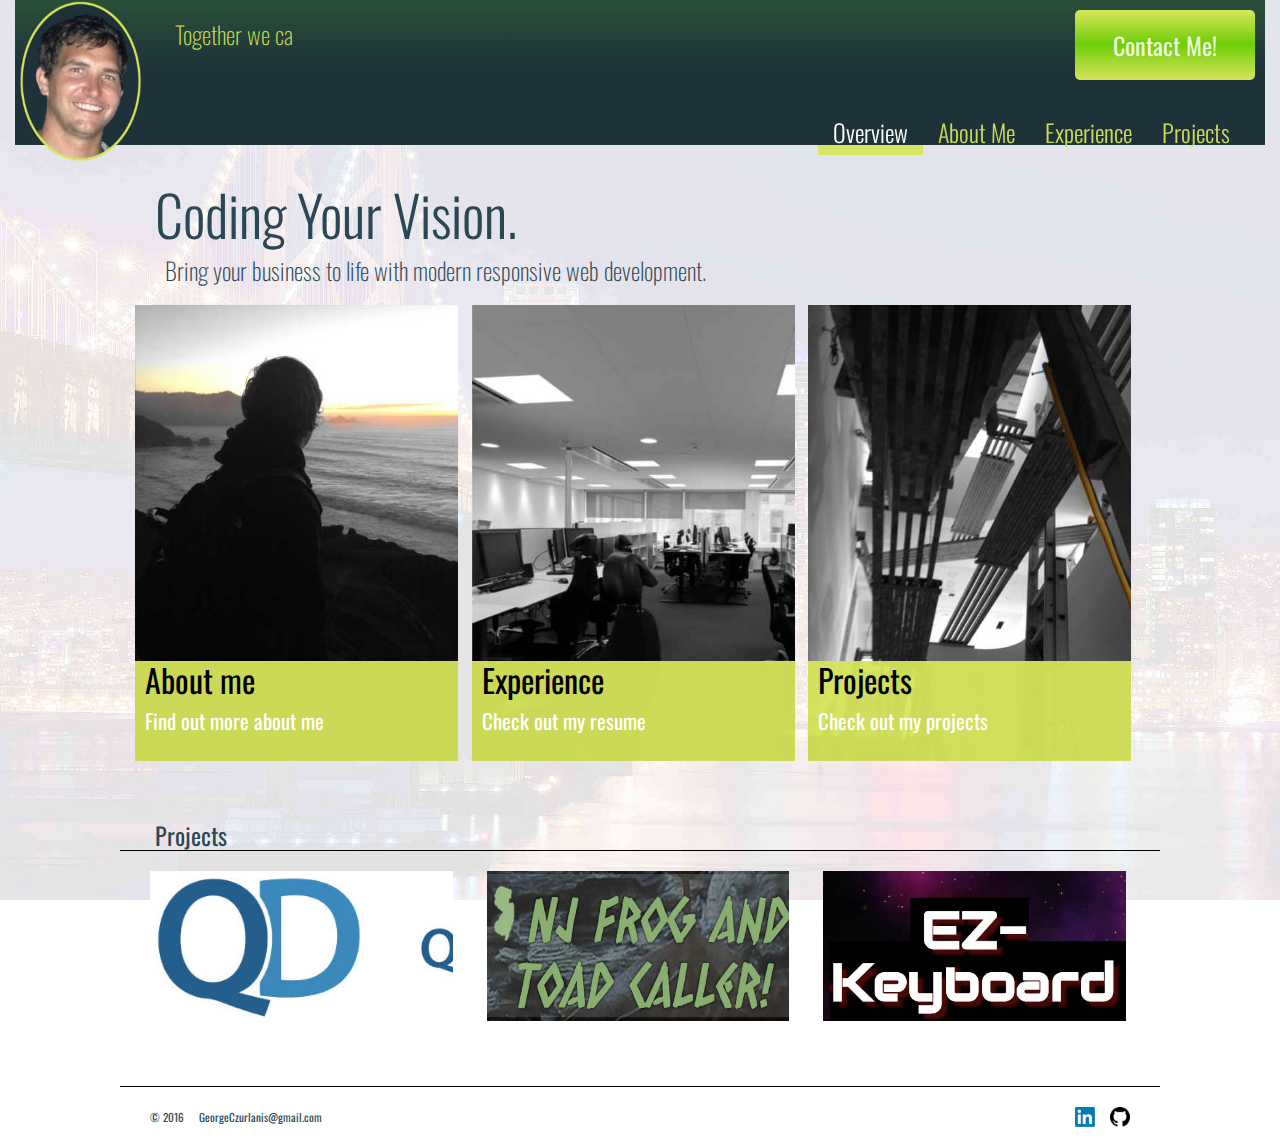
==== commit 8732ad74: "Fix github button link and fixed github margin on index.html page" ====
--- a/index.html
+++ b/index.html
@@ -198,7 +198,7 @@
 
 
 	<footer>
-		<a href="https://github.com/georgecode?tab=repositories" target="_blank">
+		<a href="https://github.com/georgecode" target="_blank">
 			<div class="gitHub"></div>
 		</a>
 
--- a/css/style.css
+++ b/css/style.css
@@ -248,7 +248,7 @@
 	width: 20px;
 	height:20px;
 	float:right;
-	margin-right: 10px;
+	margin-right: 30px;
 }
 
 .linkedIn{
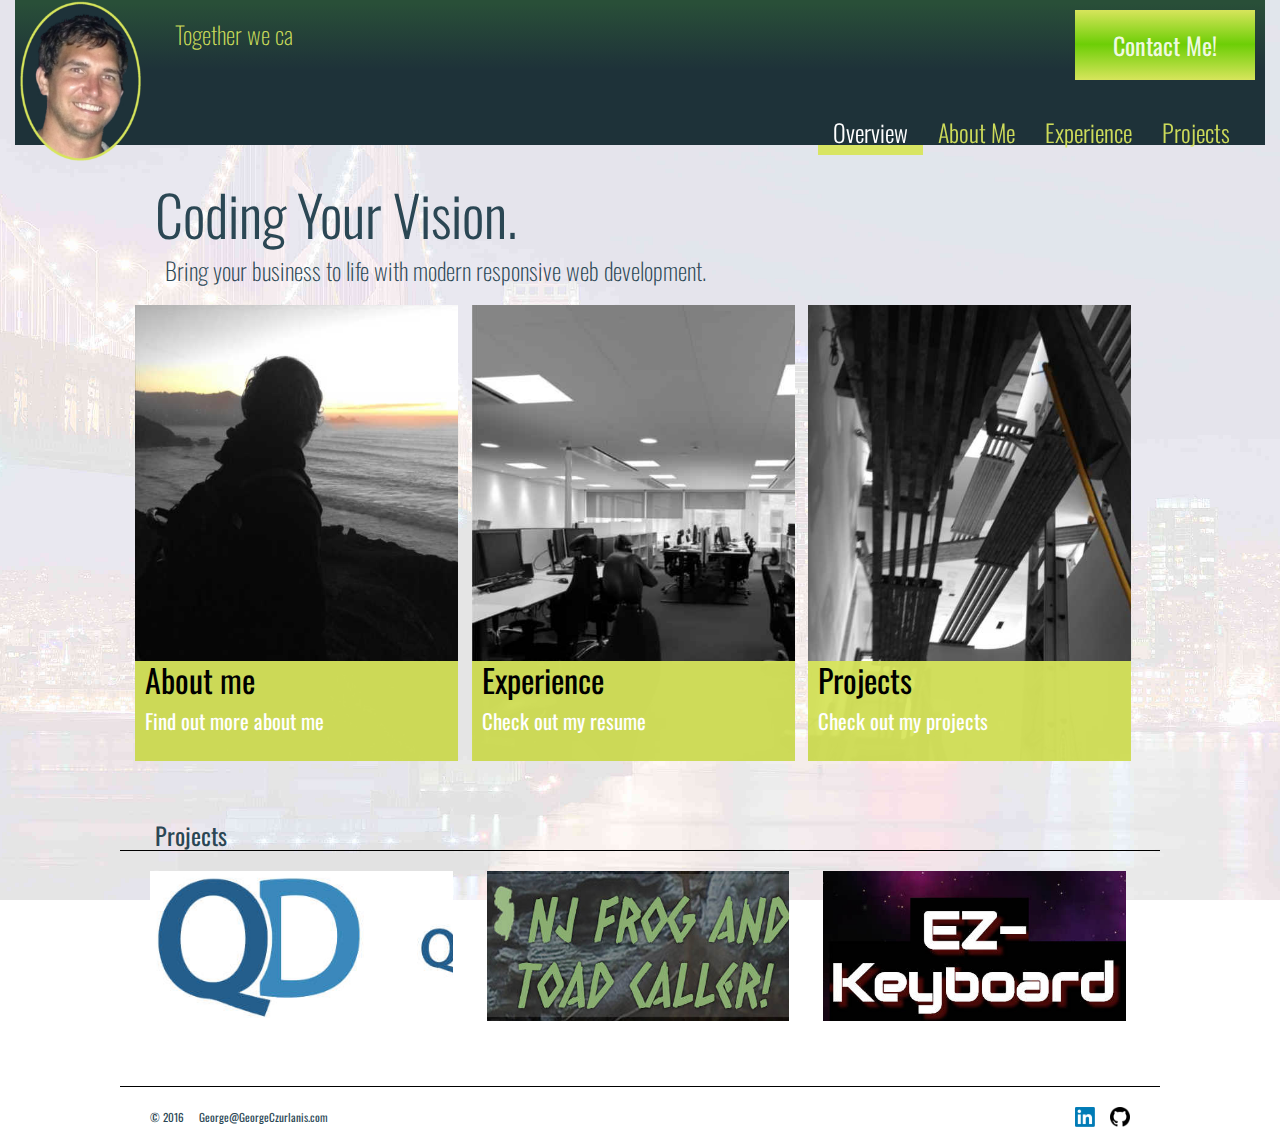
==== commit 29793ef5: "Add full screen and mobile contact form to index page" ====
--- a/index.html
+++ b/index.html
@@ -5,25 +5,7 @@
 	<title>George Czurlanis</title>
 
 	<!--
-	##       #### ##    ## ########    ##      ## ##     ##    ###    ########
-	##        ##  ##   ##  ##          ##  ##  ## ##     ##   ## ##      ##
-	##        ##  ##  ##   ##          ##  ##  ## ##     ##  ##   ##     ##
-	##        ##  #####    ######      ##  ##  ## ######### ##     ##    ##
-	##        ##  ##  ##   ##          ##  ##  ## ##     ## #########    ##
-	##        ##  ##   ##  ##          ##  ##  ## ##     ## ##     ##    ##
-	######## #### ##    ## ########     ###  ###  ##     ## ##     ##    ##
-
-	##    ##  #######  ##     ##     ######  ######## ########  #######   #######
-	 ##  ##  ##     ## ##     ##    ##    ## ##       ##       ##     ## ##     ##
-	  ####   ##     ## ##     ##    ##       ##       ##             ##        ##
-	   ##    ##     ## ##     ##     ######  ######   ######       ###       ###
-	   ##    ##     ## ##     ##          ## ##       ##          ##        ##
-	   ##    ##     ## ##     ##    ##    ## ##       ##
-	   ##     #######   #######      ######  ######## ########    ##        ##
-
-
 	Shoot me an email, GeorgeCzurlanis@gmail.com
-
 	-->
 	<link rel="icon" type="image/png" href="images/favcon.png">
 	<link href='http://fonts.googleapis.com/css?family=Oswald:400,300,700' rel='stylesheet' type='text/css'>
@@ -37,9 +19,13 @@
 	<div class="col-sm-12 navContain">
 		<div class= "header">
 			<div class="logo"></div>
-			<a href="mailto:georgeczurlanis@gmail.com?Subject=Hey%20George%20tell%20me%20more%20about%20yourself">
+
+			<!-- Model Trigger Start -->
+			<a href="#" class="nav-link" data-toggle="modal" data-target=".bd-example-modal-lg">
 				<button class="ContactBtnTop">Contact Me!</button>
 			</a>
+			<!-- Model Trigger End -->
+
 			<div class="navTitle"></div>
 
 			<ul class="nav">
@@ -53,12 +39,14 @@
 	</div>
 
 
-
-
 	<div class="container-fluid mainContent">
-		<a href="mailto:georgeczurlanis@gmail.com?Subject=Hey%20George%20tell%20me%20more%20about%20yourself">
+
+		<!-- Model Trigger Mobile Start -->
+		<a href="#" data-toggle="modal" data-target=".bd-example-modal-lg">
 			<button class="ContactBtnTopMobil">Contact Me!</button>
 		</a>
+		<!-- Model Trigger Mobile End -->
+
 		<h1 class="title">Coding Your Vision.</h1>
 		<h1 class="subTitle">Bring your business to life with modern responsive web development.</h1>
 		<div class="row-fluid">
@@ -210,6 +198,48 @@
 
 	</footer>
 
+
+<!-- MODEL START -->
+<!-- <a href="#" class="nav-link" data-toggle="modal" data-target=".bd-example-modal-lg">XXXXXContact Us</a> -->
+
+<div class="modal fade bd-example-modal-lg" tabindex="-1" role="dialog" aria-labelledby="myLargeModalLabel" aria-hidden="true">
+  <div class="modal-dialog modal-lg">
+    <div class="modal-content">
+    	<div class="formWrapper">
+    		<div class="close" data-toggle="modal" data-target=".bd-example-modal-lg">
+      		<a>X</a>
+      	</div>
+
+      	<div class="meEmailLogo"></div>
+
+      	<form action="https://formspree.io/george@georgeczurlanis.com" method="POST">
+<!-- ^^^^^^^^^^^^^Replace email@email.com with your email address ^^^^^^^^^^^^^^^ -->
+	    	<div class="nameInput">
+	    		Name:
+	    	<input type="text" name="name" placeholder="Your name">
+				</div>
+
+	    	<div class="emailInput">
+	    		Email:
+	    		<input class="emailInputBox"type="email" name="_replyto" placeholder="Your email">
+				</div>
+
+    		<div class="messageInput">
+    			Message:
+	    		<textarea class="textInput" name="message" wrap="hard"  rows="20" placeholder="Your message"></textarea>
+				</div>
+				</br>
+
+	    	<input class="inputSubmit" type="submit" value="Send">
+				</form>
+      	</div><!-- END class="close" data-toggle="modal" data-target=".bd-example-modal-lg" -->
+    	</div>
+    </div> <!-- END class="modal-content"> -->
+  </div>
+<!-- </div> -->
+<!-- MODEL END -->
+
+
 </div> <!--End mainWrapper-->
 
 <script type="text/javascript" src="js/jquery.min.js"></script>
--- a/css/style.css
+++ b/css/style.css
@@ -86,7 +86,7 @@
 	color:rgba(255,255,255,0.90);
 	/*text-shadow: 0px 1px 1px rgba(0,0,0,0.30);*/
 	border: 0;
-	border-radius: 5px;
+/*	border-radius: 5px;*/
 	/*box-shadow: 4px 8px 16px rgba(0,0,0,0.50);*/
 	/* Permalink - use to edit and share this gradient: http://colorzilla.com/gradient-editor/#d7e55c+0,6dce06+49,d7e55c+100,7db9e8+100 */
 	background: #d7e55c; /* Old browsers */
@@ -406,7 +406,7 @@
 .content{
 	background-color: rgba(255,255,255,0.7);
 	margin-bottom: 12px;
-	box-shadow: 0px 4px 8px rgba(0,0,0,0.30);
+	/*box-shadow: 0px 4px 8px rgba(0,0,0,0.30);*/
 	padding:15px;
 	min-height: 200px;
 }
@@ -421,7 +421,7 @@
 .aboutPic{
 	height:100px;
 	width:100px;
-	box-shadow: 0px 4px 8px rgba(0,0,0,0.50);
+	/*box-shadow: 0px 4px 8px rgba(0,0,0,0.50);*/
 	display:block;
 	float: right;
 	margin:10px;
@@ -559,6 +559,17 @@
 	margin-top: 10	0px;
 }
 
+.letsGitItMacBook{
+	background: url(../images/letsGitItComputer.png);
+	background-size: cover;
+	width:300px;
+	height:174px;
+	margin:auto;
+	display:none;
+	margin-top: 100px;
+	/*margin-top: 10	0px;*/
+}
+
 .gitHub.gitEz{
 	margin-top: 10px;
 }
@@ -606,7 +617,7 @@
 		box-shadow: 0px 4px 8px rgba(0,0,0,0.30);
 	}
 
-	.ezKeysMacBook{
+	.letsGitItMacBook, .ezKeysMacBook{
 		display:block;
 	}
 
@@ -681,7 +692,7 @@
 
 	/*--projectsPage @484--*/
 	.frogpic{
-		background: url(../images/iphoneFrogsmall2.png);
+		background: url(../images/iphoneFrogNew.png);
 		background-size: cover;
 		width: 166px;
 		height:350px;
@@ -690,7 +701,7 @@
 		margin-bottom: none;
 	}
 
-	.ezKeysMacBook{
+	.letsGitItMacBook, .ezKeysMacBook{
 		width:400px;
 		height:232px;
 	}
@@ -814,7 +825,7 @@
 		margin-bottom: none;
 	}
 
-	.ezKeysMacBook{
+	.letsGitItMacBook,.ezKeysMacBook{
 		width:601px;
 		height:349px;
 	}
@@ -925,3 +936,33 @@
 
 }/*--@media 768px END--*/
 
+
+
+
+/*Contact Modal Start*/
+.meEmailLogo{
+	background:url(../images/meGmail.png);
+	background-size: cover;
+	width:70px;
+	height:75px;
+	margin-left:15px;
+	margin-bottom:10px;
+}
+
+.formWrapper{
+	padding:20px;
+}
+
+.nameInput, .emailInput{
+margin-bottom:10px;
+}
+
+.emailInputBox{
+	margin-left:6px;
+}
+.formWrapper textarea{
+	min-width: 100%;
+	margin-top:3px;
+}
+
+/*Contact Modal END*/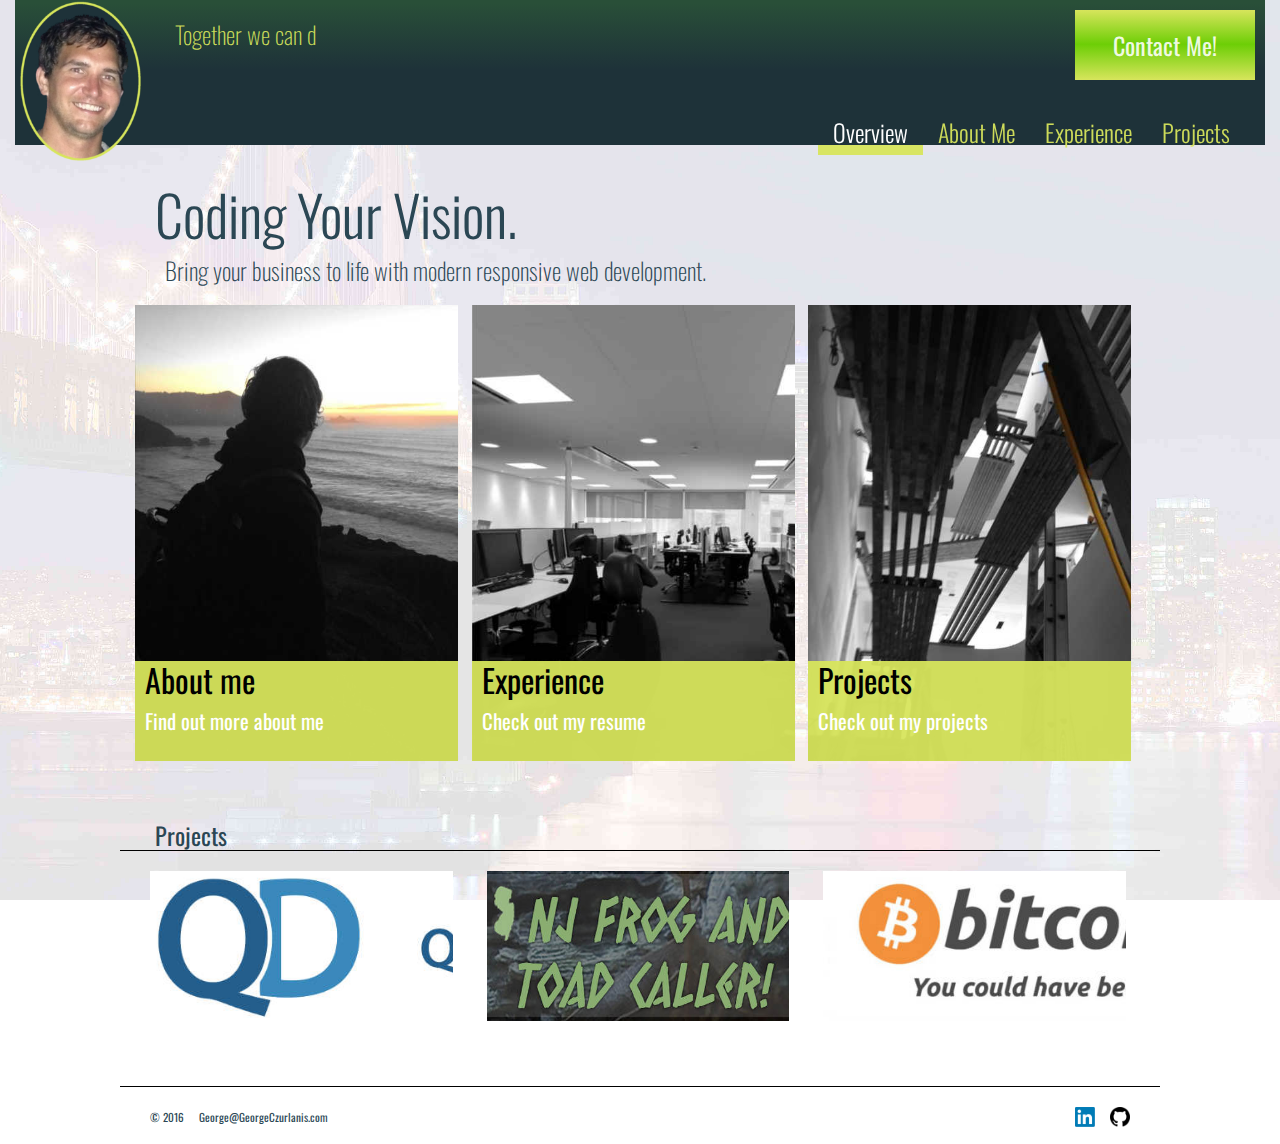
==== commit 260fbbe4: "Add BTC taste the fomo app to index page" ====
--- a/index.html
+++ b/index.html
@@ -93,8 +93,8 @@
 		  			<p class="projectsHide">Developed responsive landing pages for the Quickdraw reporting products.</p>
 		  			<h4 class="projectsHide">Nj Frog Sounds</h4>
 		  			<p class="projectsHide">Developed, designed, and launched a frog calling/identifying web-app.</p>
-		  			<h4 class="projectsHide">Ez-Keyboard</h4>
-		  			<p class="projectsHide">Developed and designed a web app that allows non-musicians to jam with musicians.</p>
+		  			<h4 class="projectsHide">Taste the Fomo</h4>
+		  			<p class="projectsHide">A web app that allows users to easily see how Bitcoin rich they could have been.</p>
 		  			<h5>Check out my projects</h5>
 		  		</div>
 		  	</a>
@@ -102,6 +102,8 @@
 		</div>
 	</div><!--End mainContent-->
 
+
+	<!-- BOTTOM PROJECT PICTURES START -->
 	<h1 class="projectsTitle">Projects</h1>
 	<div class="col-sm-12 divide"></div>
 
@@ -155,21 +157,24 @@
 			  	</a>
 		  	</div>
 
+
+		  	
+
 		  	<div class="col-xs-12 col-sm-4">
-			  	<a href="http://www.ez-keyboard.com/" target="_blank">
+			  	<a href="http://tastethefomo.com/" target="_blank">
 			  		<div class="site three">
 			  			<div class="infoBar">
-			  				<h3>Ez-Keyboard</h3>
-			  				<p>Developed and designed a web app that allows non-musicians to jam with musicians. </p>
-			  				<ul>
-			  					<li>- Css3</li>
+			  				<h3>Taste the Fomo</h3>
+			  				<p>A web app that allows users to easily see how Bitcoin rich they could have been .</p>
+			  				<ul>
+			  					<li>- React</li>
 			  					<li>- Html5</li>
-			  					<li>- Jquery</li>
+			  					<li>- CSS3</li>
 			  				</ul>
 			  				<ul>
 			  					<li>- Javascript</li>
-			  					<li>- BootStrap</li>
-			  					<li>- Gimp</li>
+			  					<li>- npm</li>
+			  					<li>- Node</li>
 			  				</ul>
 			  				<ul>
 			  					<li>- Git</li>
@@ -180,6 +185,9 @@
 		  	</div>
 		</div><!--END row-fluid-->
 	</div> <!--END container-fluid siteContent-->
+
+
+	<!-- BOTTOM PROJECT PICTURES END -->
 
 	<div class="col-sm-12 divide"></div>
 
--- a/css/style.css
+++ b/css/style.css
@@ -320,7 +320,7 @@
 }
 
 .three{
-	background: url(../images/EzKeysLogoWide.jpg) center;
+	background: url(../images/btc_logo_wide.jpg);
 	background-size: cover;
 }
 
@@ -518,7 +518,7 @@
 	margin: bottom:20px;
 }
 
-.quickDraw, .frogpic{
+.quickDraw, .frogpic, .btcpic{
 	display:block;
 	float: right;
 	margin-left: 10px;
@@ -530,7 +530,7 @@
 	width: 70px;
 	height:70px;
 	border-radius: 10px;
-	box-shadow: 0px 4px 8px rgba(0,0,0,0.90);
+	/*box-shadow: 0px 4px 8px rgba(0,0,0,0.90);*/
 	margin-bottom: 15px;
 }
 
@@ -539,8 +539,18 @@
 	background-size: cover;
 	width:70px;
 	height:56px;
-	border-radius: 10px;
-	box-shadow: 4px 8px 16px rgba(0,0,0,0.90);
+	border-radius: 2px;
+	/*box-shadow: 4px 8px 16px rgba(0,0,0,0.90);*/
+	margin-bottom: 15px;
+}
+
+.btcpic{
+	background: url(../images/btcSmall.png);
+	background-size: cover;
+	width:70px;
+	height:70px;
+	/*border-radius: 10px;*/
+	/*box-shadow: 4px 8px 16px rgba(0,0,0,0.90);*/
 	margin-bottom: 15px;
 }
 
@@ -581,6 +591,17 @@
 
 
 
+
+
+
+
+
+
+
+
+
+
+
 @media screen and (min-width: 370px) {
 	/*--overviewPage @370--*/
 	.title{
@@ -695,6 +716,16 @@
 		background: url(../images/iphoneFrogNew.png);
 		background-size: cover;
 		width: 166px;
+		height:350px;
+		border-radius: none;
+		box-shadow: none;
+		margin-bottom: none;
+	}
+
+	.btcpic{
+		background: url(../images/BTC_calcProjects.png);
+		background-size: cover;
+		width: 175px;
 		height:350px;
 		border-radius: none;
 		box-shadow: none;
@@ -914,8 +945,8 @@
 	}
 
 	.three{
-		background: url(../images/EzKeysFullScreen.jpg);
-		background-size: cover;
+/*		background: url(../images/EzKeysFullScreen.jpg);
+		background-size: cover;*/
 	}
 
 	.infoBar{
@@ -965,4 +996,5 @@
 	margin-top:3px;
 }
 
-/*Contact Modal END*/+/*Contact Modal END*/
+
